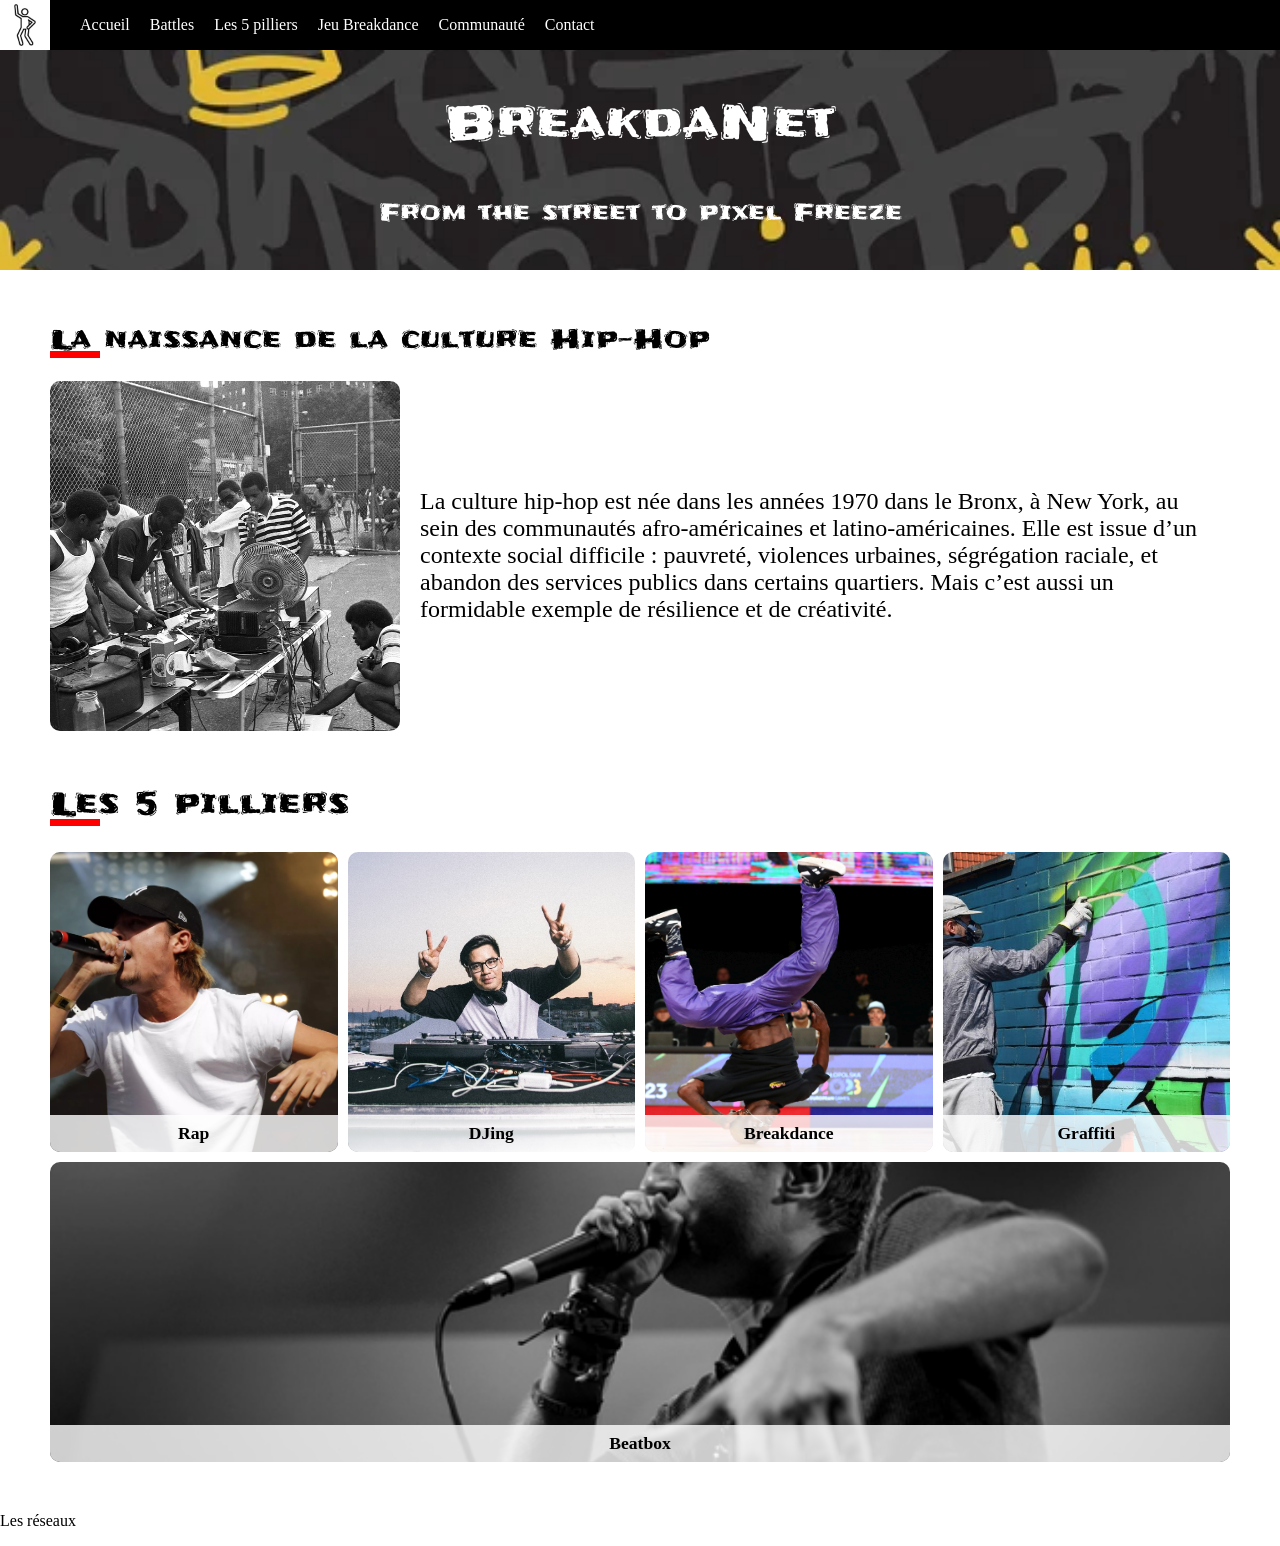
==== BreakdaNet/index.html @ ff192a7d "v2" ====
<!DOCTYPE html>
<html lang="fr">

<head>
    <meta charset="UTF-8">
    <meta name="viewport" content="width=device-width, initial-scale=1.0">
    <title>BreakdaNet - La culture du Breakdance</title>
    <link rel="icon" type="images/jpeg" href="images/logo.jpg">
    <link rel="stylesheet" href="css/style.css">
</head>

<body>
    <section class="top-page">
        <header>
            <img src="images/logo.jpg" alt="Banner">
            <nav>
                <li>Accueil</li>
                <li>Battles</li>
                <li>Les 5 pilliers</li>
                <li>Jeu Breakdance</li>
                <li>Communauté</li>
                <li>Contact</li>
            </nav>
        </header>
        <div class="landing-page">
            <h1>BreakdaNet</h1>
            <h2>From the street to pixel Freeze</h2>
        </div>  
    </section>

    <section class="culture">
        <h2 class="naissance">La naissance de la culture Hip-Hop</h2>
            <div class="details-naissance">
                <a href="" class="img-naissance"></a>
                <p class="p-naissance">La culture hip-hop est née dans les années 1970 dans le Bronx, à New York, au sein des communautés afro-américaines et latino-américaines. Elle est issue d’un contexte social difficile : pauvreté, violences urbaines, ségrégation raciale, et abandon des services publics dans certains quartiers. Mais c’est aussi un formidable exemple de résilience et de créativité.</p>
            </div>
    </section> 

    <section class="cinq-pilliers">
        <h2 class="cinq-pilliers-name">
            Les 5 pilliers
        </h2>
        <div class="pilliers-box">   
            <a class="img Le-rap">
                <div class="details-rap">
                  <p class="name-rap">Rap</p>
                </div>
            </a>
            <a class="img Le-DJing">
                <div class="details-Djing">
                    <p class="name-Djing">DJing</p>
                </div>
            </a>  
            <a class="img Le-breakdance">
                <div class="details-Breakdance">
                    <p class="name-Breakdance">Breakdance</p>
                </div>
            </a>  
            <a class="img Le-grafiti">
                <div class="details-grafiti">
                    <p class="name-grafiti">Graffiti</p>
                </div>
            </a>  
            <a class="img Le-beatbox">
                <div class="details-Beatbox">
                    <p class="name-Beatbox">Beatbox</p>
                </div>
            </a>     
        </div>
    </section>

    <footer>
      <p>Les réseaux</p> 
    </footer>


</body>
</html>
---- BreakdaNet/css/style.css ----
@import url('https://fonts.googleapis.com/css2?family=Frijole&family=Rubik+Maps&family=Sedgwick+Ave+Display&family=Space+Mono:ital,wght@0,400;1,700&display=swap');


 
body{
    margin: 0 auto; 
}


/* Top-page */
header{
    display: flex;
    align-items: center;
    background-color: black;
}

header img {
    width: 50px;
    height: 50px;
}


section.top-page{
    background: url("../images/bannier.jpeg");
    height: 30vh;
    background-size: cover;
    justify-content: center;
    align-items: center;
    
}

nav{
    display: flex;
    list-style: none;
    color: white;
    margin-left: 30px;
    justify-content: space-between;

}

nav ul {
    display: flex;
    list-style: none;
    padding-left: 0;
}

nav li {
    margin-right: 20px;
}



.landing-page h1{
    font-size: 3em;
    margin-top: 40px;
    color: white;
    text-align: center;
    font-family: "Frijole", system-ui;
    font-weight: 400;
    font-style: normal;
}

.landing-page h2{
    font-size: 1.5rem;
    margin-top: 0px;
    color: white;
    text-align: center;
    font-family: "Frijole", system-ui;
    font-weight: 400;
    font-style: normal;
}


/* details born */
.culture{
    margin: 50px;
}


.naissance{
    font-family: "Frijole", system-ui;
    font-weight: 400;
    font-style: normal;
    font-size: 1.7rem;
    position: relative;
}

.naissance::before{
    content:"";
    position: absolute;
    background-color: red;
    width:50px;
    height: 7px;
    bottom: 0;
    
}

.details-naissance{
    min-height: 350px;
    display: flex;
}

.img-naissance{
    background-size: cover;
    background-position: center;
    background-image: url(../images/hiphopbronx.jpg);
    min-width: 350px;
    height: 350px;
    border-radius: 10px;
}

.p-naissance{
    display: flex;
    justify-content: center;
    align-items: center;
    margin: 20px;
    
  font-family:'Times New Roman', Times, serif;
  font-size: 1.5rem;
}


/* 5-pilliers */

.cinq-pilliers{
    margin: 50px
}

.cinq-pilliers-name{
    font-family: "Frijole", system-ui;
    font-weight: 400;
    font-style: normal;
    font-size: 2rem;
    position: relative;
}
.cinq-pilliers-name::before{
    content:"";
    position: absolute;
    background-color: red;
    width:50px;
    height: 7px;
    bottom: 0;
}


.pilliers-box{
    position: relative;
    display: flex;
    flex-wrap: wrap;
    justify-content: center;
    gap: 10px;
}

.img{
    background-size: cover;
    background-position: center;
    min-width: 250px;
    height: 300px;
    flex: 1 0 250px;
    position: relative; 
    overflow: hidden;
    border-radius: 10px;
    transition: transform 0.3s ease, filter 0.3 ease;
}

.img:hover {
    transform: scale(1.05);
    filter: brightness(1.1);
}

.Le-rap{
    background-image: url(../images/nekfeu.webp);
}

.Le-DJing{
    background-image: url(../images/Dj-Vientiane.jpg) ;
}

.Le-breakdance{
    background-image: url(../images/bboydani.jpg) ;
}

.Le-grafiti{
    background-image: url(../images/grafeur2.jpg) ;
}

.Le-beatbox{
    background-image: url(../images/beatbox.jpg) ;
}

.details-rap,
.details-Djing,
.details-Breakdance,
.details-grafiti,
.details-Beatbox {
    position: absolute;
    bottom: 0;
    width: 100%;
    background-color: rgba(255, 255, 255, 0.8);
    text-align: center;
    padding: 8px 0;
}

.name-rap,
.name-Djing,
.name-Breakdance,
.name-grafiti,
.name-Beatbox {
    margin: 0;
    font-size: 1.1rem;
    font-weight: bold;
    color: #000;
}

.img:hover .details-rap,
.img:hover .details-Djing,
.img:hover .details-Breakdance,
.img:hover .details-grafiti,
.img:hover .details-Beatbox {
    background-color: rgba(221, 26, 26, 0.95);
}
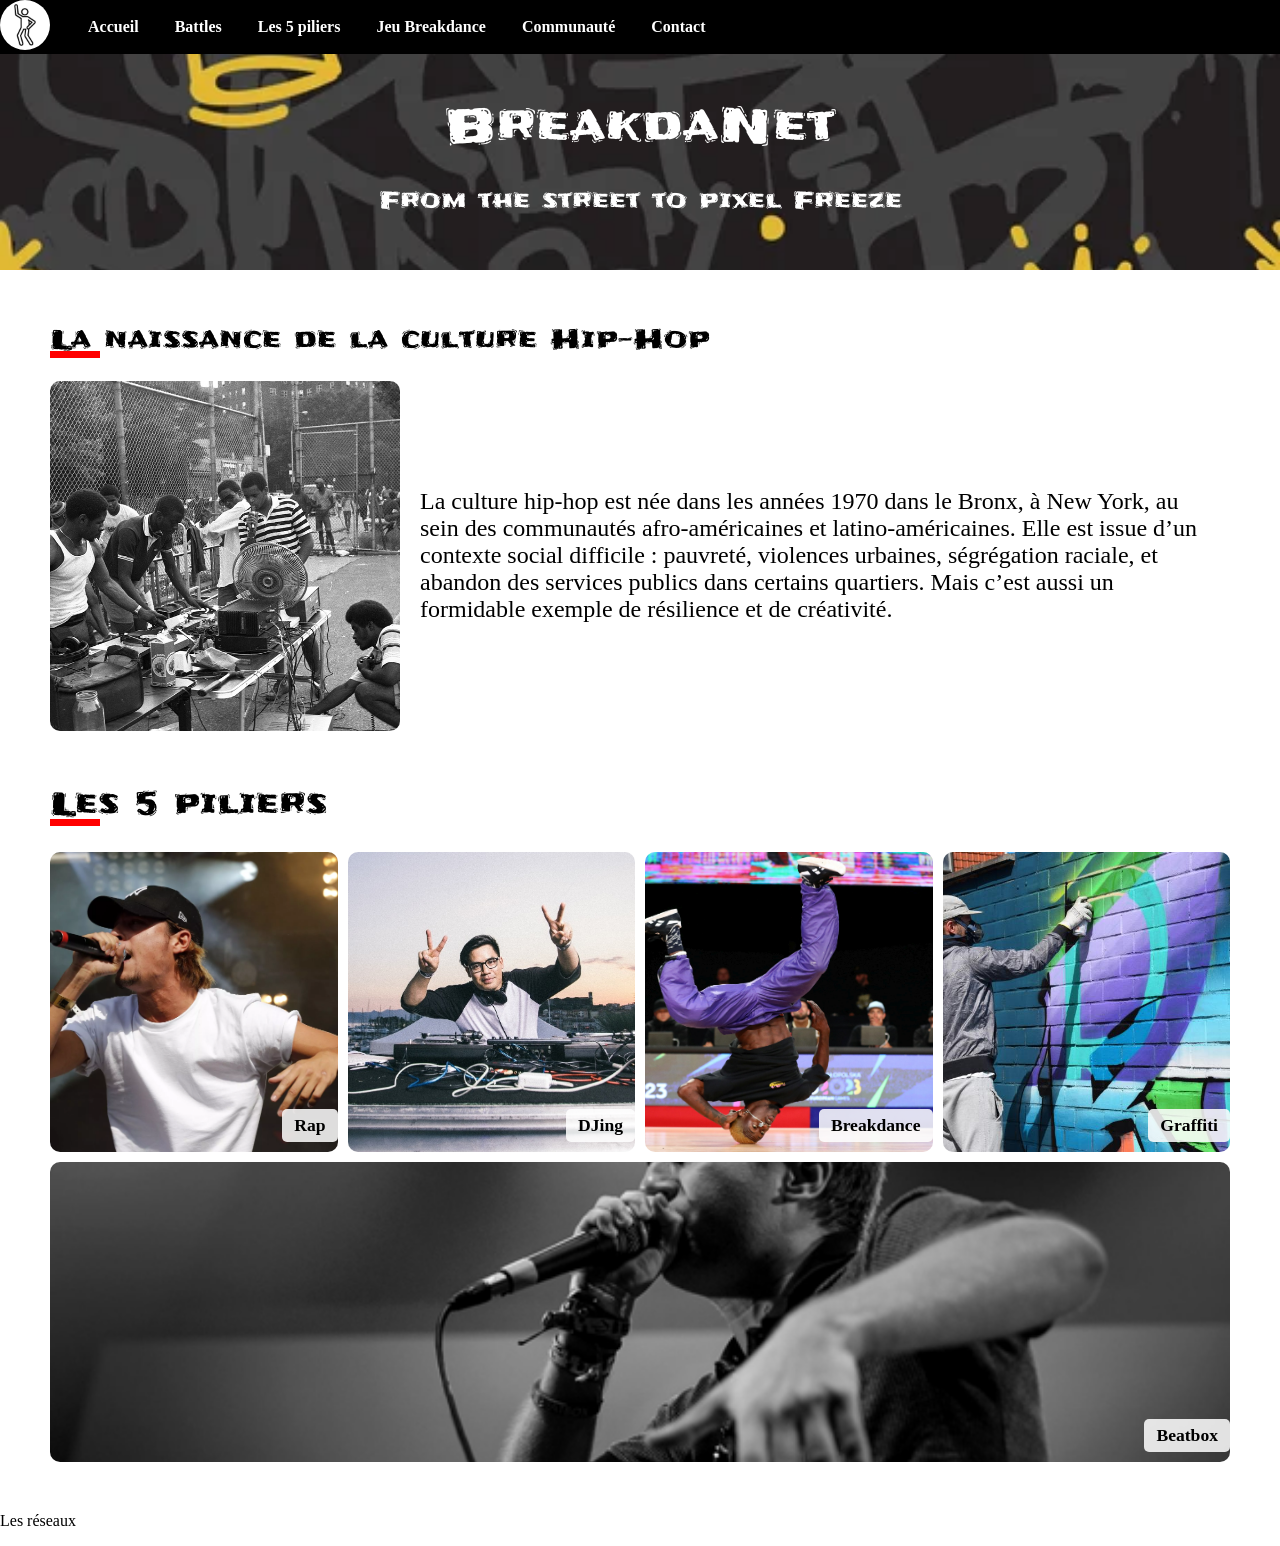
==== commit 3ad90258: "v3" ====
--- a/BreakdaNet/index.html
+++ b/BreakdaNet/index.html
@@ -10,16 +10,42 @@
 </head>
 
 <body>
+    <script>
+        document.addEventListener('DOMContentLoaded', () => {
+            const burger = document.querySelector('.burger');
+            const navbar = document.querySelector('.navbar');
+            let menuOpen = false;
+    
+            burger.addEventListener('click', () => {
+                if (!menuOpen) {
+                    navbar.style.right = '0';
+                    menuOpen = true;
+                } else {
+                    navbar.style.right = '-100%';
+                    menuOpen = false;
+                }
+            });
+        });
+    </script>
     <section class="top-page">
         <header>
-            <img src="images/logo.jpg" alt="Banner">
-            <nav>
-                <li>Accueil</li>
-                <li>Battles</li>
-                <li>Les 5 pilliers</li>
-                <li>Jeu Breakdance</li>
-                <li>Communauté</li>
-                <li>Contact</li>
+            <a href="index.html">
+                <img src="images/logo.jpg" alt="Banner">
+            </a>
+            <div class="burger">
+                <span></span>
+                <span></span>
+                <span></span>
+            </div>
+            <nav class="navbar">
+                <ul>
+                    <li><a href="#top">Accueil</a></li>
+                    <li><a href="#">Battles</a></li>
+                    <li><a href="#cinq-piliers">Les 5 piliers</a></li>
+                    <li><a href="#">Jeu Breakdance</a></li>
+                    <li><a href="#">Communauté</a></li>
+                    <li><a href="#">Contact</a></li>
+                </ul>    
             </nav>
         </header>
         <div class="landing-page">
@@ -31,16 +57,16 @@
     <section class="culture">
         <h2 class="naissance">La naissance de la culture Hip-Hop</h2>
             <div class="details-naissance">
-                <a href="" class="img-naissance"></a>
+                <a class="img-naissance"></a>
                 <p class="p-naissance">La culture hip-hop est née dans les années 1970 dans le Bronx, à New York, au sein des communautés afro-américaines et latino-américaines. Elle est issue d’un contexte social difficile : pauvreté, violences urbaines, ségrégation raciale, et abandon des services publics dans certains quartiers. Mais c’est aussi un formidable exemple de résilience et de créativité.</p>
             </div>
     </section> 
 
-    <section class="cinq-pilliers">
-        <h2 class="cinq-pilliers-name">
-            Les 5 pilliers
+    <section id="cinq-piliers" class="cinq-piliers">
+        <h2 class="cinq-piliers-name">
+            Les 5 piliers
         </h2>
-        <div class="pilliers-box">   
+        <div class="piliers-box">   
             <a class="img Le-rap">
                 <div class="details-rap">
                   <p class="name-rap">Rap</p>
@@ -72,7 +98,5 @@
     <footer>
       <p>Les réseaux</p> 
     </footer>
-
-
 </body>
 </html>
--- a/BreakdaNet/css/style.css
+++ b/BreakdaNet/css/style.css
@@ -8,16 +8,23 @@
 }
 
 
-/* Top-page */
+/* --------- Top-page ----------- */
 header{
     display: flex;
     align-items: center;
     background-color: black;
+    position: fixed; 
+    top: 0;
+    left:0;
+    width: 100%;
+    z-index: 1000;
+  
 }
 
 header img {
     width: 50px;
     height: 50px;
+    border-radius: 200px;
 }
 
 
@@ -25,9 +32,6 @@
     background: url("../images/bannier.jpeg");
     height: 30vh;
     background-size: cover;
-    justify-content: center;
-    align-items: center;
-    
 }
 
 nav{
@@ -36,43 +40,83 @@
     color: white;
     margin-left: 30px;
     justify-content: space-between;
-
 }
 
 nav ul {
     display: flex;
     list-style: none;
     padding-left: 0;
+    margin: 0;
 }
 
 nav li {
     margin-right: 20px;
 }
 
+nav a {
+    color: white;
+    text-decoration: none;
+    font-weight: bold;
+    position: relative;
+    padding: 5px 8px;
+    transition: color 0.3s ease border-color 0.3s ease;;
+}
+
+nav a::after {
+    content: "";
+    position: absolute;
+    left: 0;
+    bottom: 0;
+    width: 0;
+    height: 2px;
+    background-color: red;
+    transition: width 0.3s ease;
+}
+
+nav a:hover {
+    color: red;
+}
+
+nav a:hover::after {
+    width: 100%;
+}
+
+.landing-page {
+    display: flex;
+    flex-direction: column;  
+    justify-content: center; 
+    align-items: center;    
+    height: 100%;            
+    text-align: center;      
+    color: white;
+    padding-top: 10px;  
+}
 
 
 .landing-page h1{
     font-size: 3em;
-    margin-top: 40px;
     color: white;
     text-align: center;
     font-family: "Frijole", system-ui;
     font-weight: 400;
     font-style: normal;
-}
+    margin-bottom: 5px;
+}
+
 
 .landing-page h2{
     font-size: 1.5rem;
-    margin-top: 0px;
+    margin-top: 20px;
     color: white;
     text-align: center;
     font-family: "Frijole", system-ui;
     font-weight: 400;
     font-style: normal;
-}
-
-
-/* details born */
+    
+}
+
+
+/* -----------details born----------- */
 .culture{
     margin: 50px;
 }
@@ -121,20 +165,20 @@
 }
 
 
-/* 5-pilliers */
-
-.cinq-pilliers{
+/* ---------- 5-pilliers ----------- */
+
+.cinq-piliers{
     margin: 50px
 }
 
-.cinq-pilliers-name{
+.cinq-piliers-name{
     font-family: "Frijole", system-ui;
     font-weight: 400;
     font-style: normal;
     font-size: 2rem;
     position: relative;
 }
-.cinq-pilliers-name::before{
+.cinq-piliers-name::before{
     content:"";
     position: absolute;
     background-color: red;
@@ -144,7 +188,7 @@
 }
 
 
-.pilliers-box{
+.piliers-box{
     position: relative;
     display: flex;
     flex-wrap: wrap;
@@ -161,13 +205,9 @@
     position: relative; 
     overflow: hidden;
     border-radius: 10px;
-    transition: transform 0.3s ease, filter 0.3 ease;
-}
-
-.img:hover {
-    transform: scale(1.05);
-    filter: brightness(1.1);
-}
+}
+
+
 
 .Le-rap{
     background-image: url(../images/nekfeu.webp);
@@ -195,11 +235,13 @@
 .details-grafiti,
 .details-Beatbox {
     position: absolute;
-    bottom: 0;
-    width: 100%;
-    background-color: rgba(255, 255, 255, 0.8);
-    text-align: center;
-    padding: 8px 0;
+    bottom: 10px;
+    right: 0px;
+    background-color: rgba(255, 255, 255, 0.85);
+    padding: 6px 12px ;
+    border-radius: 5px;
+    transition: transform 0.4s ease, opacity 0.4s ease;
+   
 }
 
 .name-rap,
@@ -211,6 +253,7 @@
     font-size: 1.1rem;
     font-weight: bold;
     color: #000;
+    
 }
 
 .img:hover .details-rap,
@@ -218,7 +261,96 @@
 .img:hover .details-Breakdance,
 .img:hover .details-grafiti,
 .img:hover .details-Beatbox {
-    background-color: rgba(221, 26, 26, 0.95);
-}
-
-
+    transform: translateX(-160px);
+    opacity: 1;
+}
+
+
+
+/* ---------- Menu Burger ---------- */
+.burger {
+    display: none;
+    flex-direction: column;
+    justify-content: space-between;
+    width: 30px;
+    height: 21px;
+    cursor: pointer;
+    margin-left: auto;
+    margin-right: 20px;
+}
+
+.burger span {
+    display: block;
+    height: 3px;
+    background: white;
+    border-radius: 3px;
+}
+
+/* ---------- Media Queries ---------- */
+@media all and (max-width: 768px) {
+    .burger {
+        display: flex;
+    }
+
+    nav.navbar {
+        position: fixed;
+        top: 50px;
+        right: -100%; 
+        width: 25%;
+        background-color: black;
+        transition: right 0.3s ease-in-out;
+        z-index: 999;
+        display: flex;
+        flex-direction: column;
+        text-align: right;
+        opacity: 85%;
+    }
+
+    nav.navbar.active {
+        display: flex;
+    }
+
+    nav.navbar ul {
+        flex-direction: column;
+    }
+
+    nav.navbar li {
+        margin: 10px 0;
+    }
+}
+
+@media screen and (max-width: 768px) {
+    .landing-page h1 {
+        font-size: 2em;
+    }
+
+    .landing-page h2 {
+        font-size: 1.2em;
+    }
+
+    .pilliers-box {
+        flex-direction: column;
+        align-items: center;
+    }
+
+    .img {
+        width: 90%;
+    }
+
+    .details-naissance {
+        flex-direction: column;
+        align-items: center;
+    }
+
+    .img-naissance {
+        width: 100%;
+        height: 250px;
+    }
+
+    .p-naissance {
+        font-size: 1.2rem;
+        margin: 15px;
+    }
+}
+
+
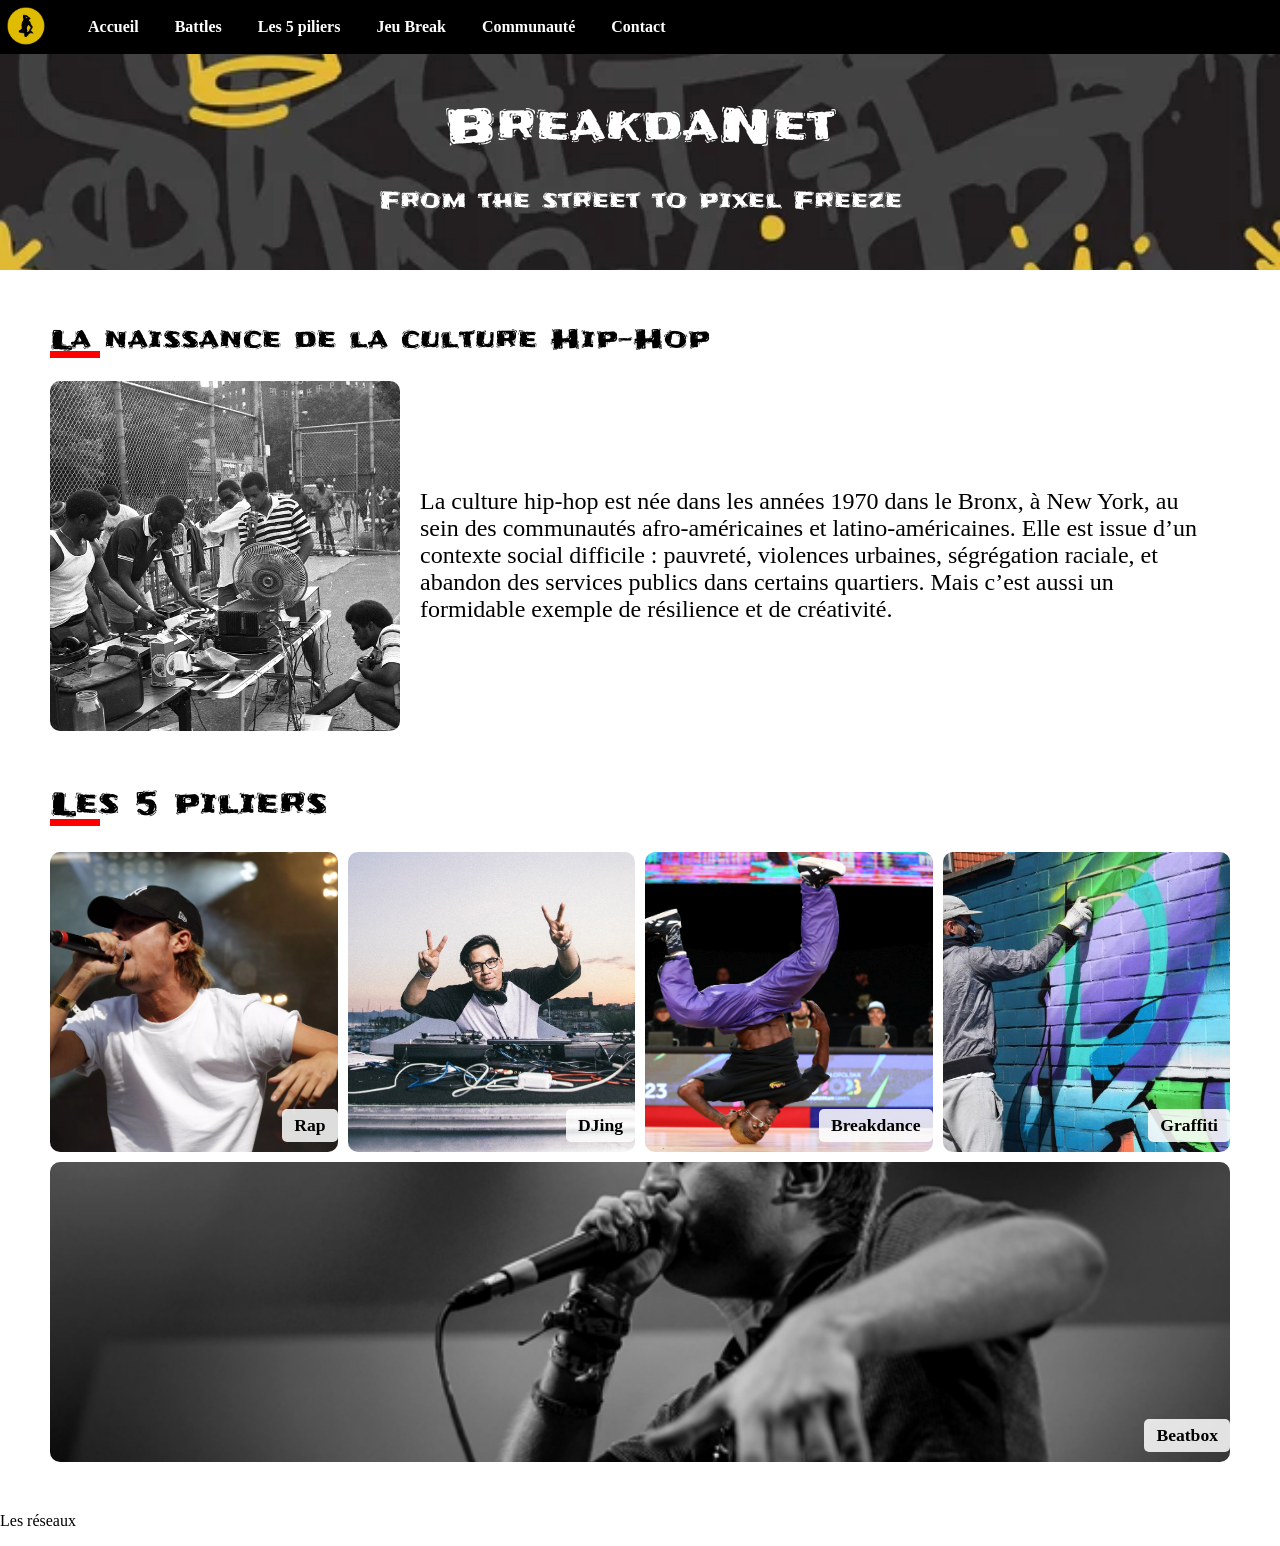
==== commit 676a5f92: "v3" ====
--- a/BreakdaNet/index.html
+++ b/BreakdaNet/index.html
@@ -5,7 +5,7 @@
     <meta charset="UTF-8">
     <meta name="viewport" content="width=device-width, initial-scale=1.0">
     <title>BreakdaNet - La culture du Breakdance</title>
-    <link rel="icon" type="images/jpeg" href="images/logo.jpg">
+    <link rel="icon" type="images/jpeg" href="images/logo-4.png">
     <link rel="stylesheet" href="css/style.css">
 </head>
 
@@ -25,12 +25,19 @@
                     menuOpen = false;
                 }
             });
+            const hasSousNav = document.querySelector('.has-sous-nav > a');
+            const submenu = document.querySelector('.has-sous-nav .submenu');
+
+                hasSousNav.addEventListener('click', (e) => {
+                e.preventDefault(); 
+                submenu.classList.toggle('active');
+            });
         });
     </script>
     <section class="top-page">
         <header>
             <a href="index.html">
-                <img src="images/logo.jpg" alt="Banner">
+                <img src="images/logo-4.png" alt="Banner">
             </a>
             <div class="burger">
                 <span></span>
@@ -41,8 +48,17 @@
                 <ul>
                     <li><a href="#top">Accueil</a></li>
                     <li><a href="#">Battles</a></li>
-                    <li><a href="#cinq-piliers">Les 5 piliers</a></li>
-                    <li><a href="#">Jeu Breakdance</a></li>
+                    <li class="has-sous-nav">
+                        <a href="#cinq-piliers" id="open-piliers">Les 5 piliers</a>
+                        <ul class="submenu" id="submenu">
+                            <li><a href="5-piliers.html">Rap</a></li>
+                            <li><a href="5-piliers.html">Djing</a></li>
+                            <li><a href="5-piliers.html">Breakdance</a></li>
+                            <li><a href="5-piliers.html">Graffiti</a></li>
+                            <li><a href="5-piliers.html">Beatbox</a></li>
+                        </ul>
+                    </li>
+                    <li><a href="#">Jeu Break</a></li>
                     <li><a href="#">Communauté</a></li>
                     <li><a href="#">Contact</a></li>
                 </ul>    
@@ -67,27 +83,27 @@
             Les 5 piliers
         </h2>
         <div class="piliers-box">   
-            <a class="img Le-rap">
+            <a href="5-piliers.html" class="img Le-rap">
                 <div class="details-rap">
                   <p class="name-rap">Rap</p>
                 </div>
             </a>
-            <a class="img Le-DJing">
+            <a href="5-piliers.html" class="img Le-DJing">
                 <div class="details-Djing">
                     <p class="name-Djing">DJing</p>
                 </div>
             </a>  
-            <a class="img Le-breakdance">
+            <a  href="5-piliers.html" class="img Le-breakdance">
                 <div class="details-Breakdance">
                     <p class="name-Breakdance">Breakdance</p>
                 </div>
             </a>  
-            <a class="img Le-grafiti">
+            <a href="5-piliers.html" class="img Le-grafiti">
                 <div class="details-grafiti">
                     <p class="name-grafiti">Graffiti</p>
                 </div>
             </a>  
-            <a class="img Le-beatbox">
+            <a href="5-piliers.html" class="img Le-beatbox">
                 <div class="details-Beatbox">
                     <p class="name-Beatbox">Beatbox</p>
                 </div>
--- a/BreakdaNet/css/style.css
+++ b/BreakdaNet/css/style.css
@@ -42,14 +42,14 @@
     justify-content: space-between;
 }
 
-nav ul {
+nav > ul {
     display: flex;
     list-style: none;
     padding-left: 0;
     margin: 0;
 }
 
-nav li {
+nav li a{
     margin-right: 20px;
 }
 
@@ -81,6 +81,35 @@
     width: 100%;
 }
 
+.submenu {
+    list-style: none;
+    position:absolute;
+    top: 30px;
+    left: 0;
+    background-color: black;
+    width: max-content;
+    overflow: hidden;
+    max-height: 0;
+    opacity: 0;
+    transition: max-height 0.4s ease, opacity 0.4s ease;
+}
+
+.submenu li a{
+    display: block;
+    padding: 10px 5px;
+    text-decoration: none;
+}
+
+.has-sous-nav{
+    position: relative;
+}
+
+.has-sous-nav:hover .submenu{
+    display: block;
+    max-height: 500px;
+    opacity: 1;
+}
+
 .landing-page {
     display: flex;
     flex-direction: column;  
@@ -116,6 +145,8 @@
 }
 
 
+
+
 /* -----------details born----------- */
 .culture{
     margin: 50px;
@@ -163,6 +194,9 @@
   font-family:'Times New Roman', Times, serif;
   font-size: 1.5rem;
 }
+
+
+
 
 
 /* ---------- 5-pilliers ----------- */
@@ -286,8 +320,12 @@
     border-radius: 3px;
 }
 
+
+
+
 /* ---------- Media Queries ---------- */
 @media all and (max-width: 768px) {
+    
     .burger {
         display: flex;
     }
@@ -296,7 +334,7 @@
         position: fixed;
         top: 50px;
         right: -100%; 
-        width: 25%;
+        width: 30%;
         background-color: black;
         transition: right 0.3s ease-in-out;
         z-index: 999;
@@ -312,12 +350,41 @@
 
     nav.navbar ul {
         flex-direction: column;
+        position: relative;
+        width: 100%;
     }
 
     nav.navbar li {
         margin: 10px 0;
     }
-}
+
+    .submenu {
+        position: absolute;
+        top: 10px;
+        right: -10%;
+        background-color: black;
+        width: 250px;
+        list-style: none;
+        transition: right 0.3s ease;
+        padding: 0px ;
+        opacity: 0;
+        z-index: 999;
+    }
+    
+    .submenu li a {
+        padding: 10px 10px;
+        color: white;
+        text-decoration: none;
+    }
+    
+    .has-sous-nav {
+        position: relative;
+    }
+    
+    
+
+}
+
 
 @media screen and (max-width: 768px) {
     .landing-page h1 {
